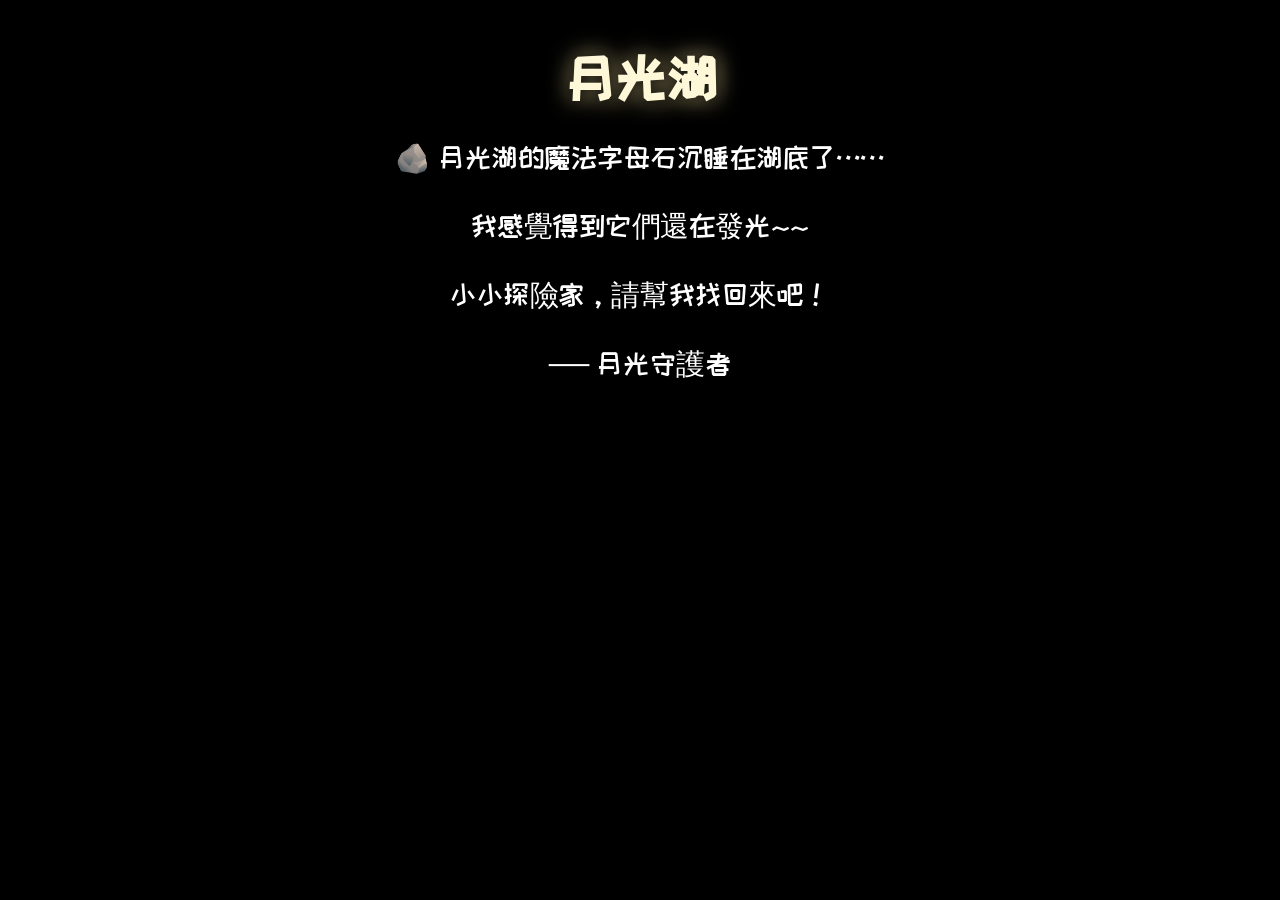
==== 03_程式/level1/level1.html @ 57c37b49 "Add files via upload" ====
<!DOCTYPE html>
<html lang="zh-Hant">
<head>
<meta charset="UTF-8">
<meta name="viewport" content="width=device-width, initial-scale=1.0">
<title>第一關 月光湖</title>
<link rel="preconnect" href="https://fonts.googleapis.com">
<link rel="preconnect" href="https://fonts.gstatic.com" crossorigin>
<link href="https://fonts.googleapis.com/css2?family=Ma+Shan+Zheng&family=ZCOOL+KuaiLe&display=swap" rel="stylesheet">
<link rel="stylesheet" href="level1.css">
</head>
<body>

<audio id="bgm" loop>
    <source src="../../04_音檔/tiburtina_schwartzy.mp3" type="audio/mpeg">
</audio>

<!-- 1-1 月光湖 -->
<section id="stage1" class="stage active">
    <div class="scene">
        <div class="story-hint">
            <h1>月光湖</h1>
            <p>🪨 月光湖的魔法字母石沉睡在湖底了……</p>
            <p>我感覺得到它們還在發光~~</p>
            <p>小小探險家，請幫我找回來吧！</p>
            <p class="guardian">── 月光守護者</p>
        </div>
        <div class="lake-click" id="lakeClick"></div>
    </div>

    <div class="modal hidden" id="gameModal">
        <div class="modal-layout">
            <div class="game-box">
                <button class="close-btn" id="closeBtn">×</button>
                <h2>🌙 湖底尋石</h2>
                <p class="range">Aa–Ff</p>
                <div class="letters">
                    <div class="left">
                        <button class="letter">A</button>
                        <button class="letter">B</button>
                        <button class="letter">C</button>
                        <button class="letter">D</button>
                        <button class="letter">E</button>
                        <button class="letter">F</button>
                    </div>
                    <div class="right">
                        <button class="letter">d</button>
                        <button class="letter">a</button>
                        <button class="letter">f</button>
                        <button class="letter">b</button>
                        <button class="letter">e</button>
                        <button class="letter">c</button>
                    </div>
                </div>
            </div>
            <div class="collection">
                <h3>🌙 月光收藏</h3>
                <div class="slot">🌙</div>
                <div class="slot">⭐</div>
                <div class="slot">🍃</div>
                <div class="slot">💎</div>
                <div class="slot">🌸</div>
                <div class="slot">☀️</div>
                <p class="energy">⭐ 0 / 6</p>
            </div>
        </div>
    </div>
</section>

<!-- 1-2 湖底泡泡 -->
<section id="stage2" class="stage">
    <div id="level1-2">
        <img src="../../02_素材/背景/level1-2_lake.png" class="lake-bg">
        <div id="mission-box">
            <div class="mission-title">🫧 月光湖深處傳來微弱的光……</div>
            <div class="mission-text">
                那些沉睡的字母泡泡，好像正在等待誰？<br>
                小小探險家，<br>
                請讓它們重新回到湖面吧！<br>
                <p class="guardian">── 月光守護者</p>
            </div>
            <div class="mission-hint"></div>
        </div>
        <div id="bubble-area">
            <button class="letter-bubble" data-letter="g">G</button>
            <button class="letter-bubble" data-letter="h">h</button>
            <button class="letter-bubble" data-letter="k">K</button>
            <button class="letter-bubble" data-letter="i">i</button>
            <button class="letter-bubble" data-letter="j">J</button>
            <button class="letter-bubble" data-letter="g">g</button>
            <button class="letter-bubble" data-letter="h">H</button>
            <button class="letter-bubble" data-letter="k">k</button>
            <button class="letter-bubble" data-letter="i">I</button>
            <button class="letter-bubble" data-letter="j">j</button>
        </div>
    </div>
</section>

<!-- 1-3 漂流木 -->
<section id="stage3" class="stage">
    <div class="game">
        <div class="background"></div>
        <div id="storyOverlay">
            <div id="storyText">
                <p>🪵 月光湖的夜晚，靜靜亮著。</p>
                <p>可是湖面上的月光，像被風吹散了一樣。</p>
                <p>小小探險家，請找出藏在湖裡的漂流木，</p>
                <p>讓月亮重新亮起來吧！</p>
            </div>
        </div>
        <div id="moonPuzzle" class="hidden">
            <div id="puzzleHint">找出藏在月光湖裡的 5 塊漂流木，<br>拖進月光寶盒吧！</div>
            <div id="moonBox"><img id="moonGray" src="../../02_素材/圖卡/moon_complete.png"></div>
        </div>
        <div class="wood-piece piece1"></div>
        <div class="wood-piece piece2"></div>
        <div class="wood-piece piece3"></div>
        <div class="wood-piece piece4"></div>
        <div class="wood-piece piece5"></div>
        <div id="matchWindow" class="hidden">
            <div class="match-box">
                <div class="match-title">漂流木發出了微光……</div>
                <div class="small-letter">l</div>
                <div class="choice-row">
                    <button>L</button><button>M</button><button>N</button><button>O</button><button>P</button>
                </div>
            </div>
        </div>
    </div>
</section>

<!-- 1-4 月光碎片 -->
<section id="stage4" class="stage">
    <div class="game-page">
        <section class="instruction-box">
            <div class="instruction-title">🌙 月光碎片</div>
            <p>月亮慢慢甦醒了，卻還缺少最後的光芒。</p>
            <p>四塊月光碎片散落在湖面四周。</p>
            <p>小小探險家，請幫助月亮恢復光芒吧！</p>
        </section>
        <div id="shard-area" class="shard-area"></div>
        <div id="message" class="message"></div>
    </div>
</section>

<!-- 1-5 星石召喚 -->
<section id="stage5" class="stage">
    <div id="game-container">
        <div class="bg-overlay"></div>
        <div id="instruction-box">⭐ 星石召喚：完成最後的字母儀式，喚醒第一顆魔法星</div>
        <button id="start-summon-btn">⭐ 開始召喚儀式 ⭐</button>
        <div id="modal-overlay">
            <div id="summon-modal">
                <div id="modal-title">✨ 星石召喚陣 ✨</div>
                <div id="modal-hint">請依序點選大寫字母，再點選相同的小寫字母</div>
                <div id="letter-grid">
                    <div class="summon-letter"></div><div class="summon-letter"></div><div class="summon-letter"></div><div class="summon-letter"></div>
                    <div class="summon-letter"></div><div class="summon-letter"></div><div class="summon-letter"></div><div class="summon-letter"></div>
                    <div class="summon-letter"></div><div class="summon-letter"></div><div class="summon-letter"></div><div class="summon-letter"></div>
                </div>
            </div>
        </div>
        <img id="final-star" src="../../02_素材/圖卡/magic_star.png" alt="魔法星">
        <div id="complete-message">第一顆魔法星誕生了！</div>
    </div>
</section>

<!-- 第一關結束頁 -->
<section id="stageEnding" class="stage">
    <div id="ending-container">
        <div class="ending-overlay"></div>
        <div class="rune-glow rune1"></div><div class="rune-glow rune2"></div><div class="rune-glow rune3"></div>
        <div class="rune-glow rune4"></div><div class="rune-glow rune5"></div><div class="rune-glow rune6"></div>
        <div class="ending-star star1">✦</div><div class="ending-star star2">✧</div><div class="ending-star star3">✦</div>
        <div id="ending-text">
            <p>太好了，小小探險家！</p>
            <p>月光湖的力量恢復了。</p>
            <p>第一顆魔法星已經誕生。</p>
            <p>你找回了失落的字母魔法。</p>
            <p>森林深處似乎傳來新的呼喚……</p>
            <p>新的冒險正在等待著你。</p>
        </div>
        <button id="next-chapter-btn">🌲 前往下一個區域</button>
    </div>
</section>

<script src="level1.js"></script>
</body>
</html>
---- 03_程式/level1/level1.css ----
@import url('https://fonts.googleapis.com/css2?family=Ma+Shan+Zheng&family=ZCOOL+KuaiLe&display=swap');

*{box-sizing:border-box;}
html,body{
    margin:0;
    padding:0;
    width:100%;
    height:100%;
    overflow:hidden;
}
body{
    background:#000;
}
.stage{
    display:none;
    position:relative;
    width:100vw;
    height:100vh;
    overflow:hidden;
}
.stage.active{
    display:block;
}

/* ===== 1-1 ===== */
@import url('https://fonts.googleapis.com/css2?family=ZCOOL+KuaiLe&display=swap');

#stage1{
font-family:'ZCOOL KuaiLe',sans-serif;
color:white;
background-image:url("../../02_素材/背景/moonlight-lake.png");
background-size:cover;
background-position:center;
background-repeat:no-repeat;
}

.scene{
width:100vw;
height:100vh;
position:relative;
overflow:hidden;
background:rgba(0,0,0,.08);
}

.story-hint{
position:absolute;
left:50%;
top:45%;
transform:translateX(-50%);
width:760px;
text-align:center;
animation:storyFloatUp 14s linear forwards;
pointer-events:none;
}

@keyframes storyFloatUp{
0%{
top:45%;
opacity:0;
}

8%{
opacity:1;
}

65%{
top:15%;
opacity:1;
}

100%{
top:6%;
opacity:1;
transform:translateX(-50%) scale(1.02);
}
}

.story-hint h1{
font-size:54px;
margin:0 0 24px 0;
color:#fff8d8;
text-shadow:
0 0 12px rgba(0,0,0,1),
0 0 22px rgba(255,235,160,.8);
}

.feather{
font-size:42px;
margin-bottom:20px;
filter:drop-shadow(0 0 12px rgba(255,240,180,.9));
animation:featherGlow 2s infinite alternate;
}

@keyframes featherGlow{
from{
opacity:.7;
transform:rotate(-8deg) scale(1);
}

to{
opacity:1;
transform:rotate(5deg) scale(1.08);
}
}

.story-hint p{
font-size:28px;
line-height:1.9;
margin:14px 0;
color:white;
text-shadow:
0 0 10px rgba(0,0,0,1),
0 0 16px rgba(0,0,0,1);
}

.guardian{
font-size:24px;
margin-top:24px;
color:#ffe9a3;
text-shadow:0 0 10px rgba(255,230,150,.8);
}

.lake-click{
position:absolute;
left:30%;
bottom:105px;
width:42%;
height:210px;
border-radius:50%;
cursor:pointer;
background:rgba(255,255,255,0);
}

.modal{
position:fixed;
top:0;
left:0;
width:100vw;
height:100vh;
background:rgba(0,0,0,.42);
display:flex;
justify-content:center;
align-items:center;
z-index:99;
}

.hidden{
display:none;
}

.modal-layout{
display:flex;
gap:35px;
align-items:center;
justify-content:center;
}

.game-box{
position:relative;
width:720px;
padding:30px;
border-radius:30px;
background:rgba(5,25,55,.88);
backdrop-filter:blur(8px);
text-align:center;
box-shadow:0 0 35px rgba(180,230,255,.5);
}

.close-btn{
position:absolute;
top:15px;
right:18px;
width:38px;
height:38px;
border:none;
border-radius:50%;
background:rgba(255,255,255,.25);
color:white;
font-size:28px;
cursor:pointer;
}

.game-box h2{
font-size:38px;
margin:0 0 10px 0;
}

.range{
font-size:24px;
font-family:Arial,sans-serif;
margin:0 0 25px 0;
}

.letters{
display:flex;
flex-direction:column;
gap:18px;
align-items:center;
}

.left,
.right{
display:flex;
gap:14px;
}

.letter{
width:78px;
height:78px;
border:none;
border-radius:50%;
font-size:36px;
font-family:Georgia,'Times New Roman',serif;
font-weight:bold;
cursor:pointer;
color:white;
background:radial-gradient(circle at top,#d3dce7,#93a6b9 60%,#6d8094);
box-shadow:
0 6px 12px rgba(0,0,0,.35),
0 0 18px rgba(180,220,255,.35);
transition:.3s;
}

.letter:hover{
transform:translateY(-6px) scale(1.05);
}

.letter.selected{
background:radial-gradient(circle,#fff4a3,#f4d76b,#d6a83a);
box-shadow:0 0 25px rgba(255,230,120,.9);
}

.letter.pair-a{
background:radial-gradient(circle,#fff7bd,#f7d85c,#c99323);
}

.letter.pair-b{
background:radial-gradient(circle,#dcc9ff,#8b6ee8,#5635ba);
}

.letter.pair-c{
background:radial-gradient(circle,#c8f7b8,#76cf5a,#3f9635);
}

.letter.pair-d{
background:radial-gradient(circle,#b8ecff,#47aee8,#1f70b5);
}

.letter.pair-e{
background:radial-gradient(circle,#ffd1ec,#ef76ba,#b83d8c);
}

.letter.pair-f{
background:radial-gradient(circle,#ffd2a0,#ff8f2e,#c95712);
}

.collection{
width:150px;
padding:16px;
border-radius:25px;
background:rgba(5,25,55,.88);
backdrop-filter:blur(8px);
text-align:center;
box-shadow:0 0 28px rgba(180,230,255,.35);
}

.collection h3{
font-size:22px;
margin:0 0 16px 0;
}

.slot{
width:52px;
height:52px;
margin:auto;
margin-bottom:9px;
border-radius:50%;
background:rgba(255,255,255,.15);
display:flex;
justify-content:center;
align-items:center;
font-size:22px;
opacity:.25;
transition:.5s;
}

.slot.active{
opacity:1;
transform:scale(1.1);
box-shadow:0 0 18px rgba(255,255,180,.9);
}

.energy{
font-size:22px;
margin-top:14px;
font-family:Arial,sans-serif;
}
/* ===== 1-2 ===== */
@import url('https://fonts.googleapis.com/css2?family=ZCOOL+KuaiLe&display=swap');

body{
margin:0;
overflow:hidden;
font-family:'ZCOOL KuaiLe',sans-serif;
}

#level1-2{
position:relative;
width:100vw;
height:100vh;
overflow:hidden;
}

.lake-bg{
position:absolute;
top:0;
left:0;
width:100%;
height:100%;
object-fit:cover;
filter:blur(3px) brightness(.78) saturate(.9);
transform:scale(1.03);
z-index:1;
}

#level1-2::after{
content:"";
position:absolute;
inset:0;
background:linear-gradient(
to bottom,
rgba(20,80,150,.15),
rgba(20,80,150,.28)
);
z-index:2;
transition:1.5s;
pointer-events:none;
}

#level1-2.finish::after{
background:linear-gradient(
to bottom,
rgba(255,255,220,.18),
rgba(70,160,255,.10)
);
box-shadow:inset 0 -120px 120px rgba(255,255,180,.28);
}

#mission-box{
position:absolute;
top:20%;
left:50%;
transform:translateX(-50%);
width:680px;
padding:24px 20px;
background:rgba(255,255,255,0.04);
backdrop-filter:blur(8px);
border-radius:30px;
text-align:center;
color:white;
z-index:80;
transition:opacity .8s ease;
pointer-events:none;
}

#mission-box.hide{
opacity:0;
visibility:hidden;
}

.mission-title{
font-family:'ZCOOL KuaiLe',sans-serif;
font-size:32px;
line-height:1.9;
font-weight:700;
color:white;
margin-bottom:14px;
letter-spacing:0;
text-shadow:
0 0 10px rgba(0,0,0,1),
0 0 16px rgba(0,0,0,1);
}

.mission-text{
font-family:'ZCOOL KuaiLe',sans-serif;
font-size:28px;
line-height:1.9;
font-weight:400;
color:white;
margin-bottom:14px;
letter-spacing:0;
text-shadow:
0 0 10px rgba(0,0,0,1),
0 0 16px rgba(0,0,0,1);
}

.mission-hint{
font-family:'ZCOOL KuaiLe',sans-serif;
font-size:24px;
font-weight:900;
color:#ffe9a3;
letter-spacing:0;
text-shadow:0 0 10px rgba(255,230,150,.8);
}

#bubble-area{
position:absolute;
inset:0;
z-index:20;
pointer-events:auto;
}

.letter-bubble{
position:absolute;
width:105px;
height:105px;
border-radius:50%;
border:3px solid rgba(255,255,255,0.82);
background:rgba(255,255,255,0.20);
backdrop-filter:blur(8px);

font-family:Georgia,'Times New Roman',serif;

font-size:52px;
font-weight:bold;

color:#fff7b0;
cursor:pointer;
text-shadow:0 0 10px rgba(255,235,150,1);
box-shadow:0 0 30px rgba(150,220,255,0.5);
animation:floatBubble 3s infinite ease-in-out;
transition:1.6s ease;
z-index:30;
pointer-events:auto;
}

.letter-bubble.selected{
transform:scale(1.12);
box-shadow:0 0 45px rgba(255,240,150,0.9);
}

.letter-bubble.matched{
pointer-events:none;
animation:none;
}

#finish-message{
font-family:'ZCOOL KuaiLe',sans-serif;
position:absolute;
top:50%;
left:50%;
transform:translate(-50%,-50%);
padding:28px 48px;
background:rgba(255,255,255,0.08);
backdrop-filter:blur(10px);
border-radius:30px;
font-size:42px;
font-weight:900;
color:white;
opacity:0;
transition:1s;
z-index:100;
text-align:center;
letter-spacing:0;
white-space:nowrap;
text-shadow:
0 0 10px rgba(0,0,0,1),
0 0 16px rgba(0,0,0,1);
box-shadow:0 0 30px rgba(255,255,255,0.08);
pointer-events:none;
}

#finish-message.show{
opacity:1;
}

@keyframes floatBubble{
0%{
transform:translateY(0);
}

50%{
transform:translateY(-10px);
}

100%{
transform:translateY(0);
}
}
/* ===== 1-3 ===== */
@import url('https://fonts.googleapis.com/css2?family=ZCOOL+KuaiLe&display=swap');

*{
margin:0;
padding:0;
box-sizing:border-box;
}

#stage3{
font-family:'ZCOOL KuaiLe',sans-serif;
background:black;
}

.game{
position:relative;
width:100%;
height:100vh;
overflow:hidden;
}

/* ===== 背景 ===== */

.background{
position:absolute;
top:0;
left:0;
width:100%;
height:100%;
background-image:url("../../02_素材/背景/level1-3_driftwood.png");
background-size:cover;
background-position:center;
background-repeat:no-repeat;
z-index:1;
}

/* ===== 故事 ===== */

#storyOverlay{
position:absolute;
top:0;
left:0;
width:100%;
height:100%;
background:rgba(0,0,0,.08);
cursor:pointer;
z-index:20;
}

#storyText{
position:absolute;
left:50%;
top:76%;
transform:translateX(-50%);
width:900px;
text-align:center;
font-size:30px;
line-height:2.1;
color:white;
text-shadow:
0 0 10px rgba(0,0,0,1),
0 0 18px rgba(255,240,180,.45);
animation:storyRise 15s linear forwards;
}

#storyText p{
margin:2px 0;
}

@keyframes storyRise{
0%{
top:76%;
opacity:0;
}

12%{
opacity:1;
}

72%{
top:22%;
}

100%{
top:8%;
opacity:1;
}
}
.hideStory{
animation:fadeOutStory 1s forwards;
}

@keyframes fadeOutStory{
from{
opacity:1;
}

to{
opacity:0;
visibility:hidden;
}
}

/* ===== 湖面熱區 ===== */

.lakeHotspot{
position:absolute;
display:none;
cursor:pointer;
z-index:45;
}

.lakeHotspot.active{
display:block;
}

.hotspotLeft{
left:18%;
top:68%;
width:180px;
height:90px;
}

.hotspotMiddle{
left:43%;
top:80%;
width:220px;
height:100px;
}

.hotspotRight{
left:69%;
top:78%;
width:200px;
height:95px;
}

/* ===== 配對視窗 ===== */

#matchWindow{
position:absolute;
top:0;
left:0;
width:100%;
height:100%;
background:rgba(0,0,0,.35);
display:flex;
justify-content:center;
align-items:center;
z-index:100;
}

.hidden{
display:none!important;
}

.match-box{
width:760px;
padding:45px;
border-radius:36px;
background:rgba(8,22,55,.84);
backdrop-filter:blur(8px);
box-shadow:0 0 30px rgba(180,230,255,.35);
text-align:center;
}

.match-title{
font-size:34px;
color:white;
margin-bottom:24px;
line-height:1.8;
white-space:pre-line;
word-break:keep-all;
}

.small-letter{
font-size:92px;
margin-bottom:30px;
font-family:Georgia,'Times New Roman',serif;
font-weight:bold;
color:white;
}

.choice-row{
display:flex;
justify-content:center;
gap:18px;
}

.choice-row button{
width:90px;
height:90px;
border:none;
border-radius:50%;
font-size:40px;
font-family:Georgia,'Times New Roman',serif;
font-weight:bold;
background:
radial-gradient(
circle at top,
#d3dce7,
#93a6b9 60%,
#6d8094
);
color:white;
cursor:pointer;
transition:
transform .25s,
opacity .25s;
}

/* ===== 月亮拼圖區 ===== */

#moonPuzzle{
position:absolute;
top:0;
left:0;
width:100%;
height:100%;
z-index:35;
pointer-events:none;
}

/* ===== 提示文字 ===== */

#puzzleHint{
position:absolute;
left:4%;
top:18%;
width:520px;
font-size:38px;
line-height:1.65;
white-space:nowrap;
word-break:keep-all;
color:white;
z-index:80;
pointer-events:none;
}

/* ===== 月亮拼圖位置 ===== */

#moonBox{
position:absolute;
left:50%;
top:25%;
width:250px;
height:250px;
transform:
translate(-50%,-50%)
rotate(17deg);
z-index:38;
background:none;
border:none;
box-shadow:none;
backdrop-filter:none;
pointer-events:auto;
}

/* ===== 月亮圖片 ===== */

#moonGray{
position:absolute;
left:50%;
top:50%;
width:100%;
height:100%;
transform:translate(-50%,-50%);
object-fit:contain;
opacity:.72;
filter:
grayscale(1)
brightness(.72)
contrast(1.02)
drop-shadow(0 0 10px rgba(255,255,255,.25));
pointer-events:none;
}

/* ===== 完成後月亮發光 ===== */

#moonBox.complete #moonGray{
opacity:1;
filter:
grayscale(0)
brightness(1.22)
contrast(1.1)
drop-shadow(0 0 55px rgba(255,245,180,1));
animation:moonCompleteGlow 2s infinite alternate;
}

@keyframes moonCompleteGlow{
from{
filter:
brightness(1.05)
drop-shadow(0 0 24px rgba(255,230,150,.75));
}

to{
filter:
brightness(1.3)
drop-shadow(0 0 75px rgba(255,255,220,1));
}
}

/* ===== 隱藏原本月光寶盒文字 ===== */

#boxText{
display:none;
}

/* ===== 漂流木：一開始隱藏，配對完成後由 JS 顯示 ===== */

.wood-piece{
display:none;
position:absolute;
width:145px;
height:110px;
background-size:contain;
background-repeat:no-repeat;
background-position:center;
cursor:grab;
touch-action:none;
z-index:65;
opacity:.72;
transition:
opacity .3s ease,
filter .3s ease;
filter:
grayscale(.25)
brightness(.8)
drop-shadow(0 0 6px rgba(255,240,180,.25));
}

.wood-piece:hover{
opacity:1;
filter:
brightness(1.15)
drop-shadow(0 0 18px rgba(255,240,180,.8));
}

.wood-piece.found{
opacity:1;
filter:
brightness(1.25)
drop-shadow(0 0 24px rgba(255,240,180,1));
}

.wood-piece.collected{
pointer-events:none;
animation:collectPiece .65s ease forwards;
}

@keyframes collectPiece{
0%{
opacity:1;
transform:scale(1);
}

60%{
opacity:1;
transform:scale(.75);
filter:
brightness(1.8)
drop-shadow(0 0 42px rgba(255,240,180,1));
}

100%{
opacity:0;
transform:scale(.25);
}
}

/* ===== 漂流木位置：由 JS 隨機產生 ===== */

.piece1{
background-image:url("../../02_素材/圖卡/edge_piece1.png");
}

.piece2{
background-image:url("../../02_素材/圖卡/edge_piece2.png");
}

.piece3{
background-image:url("../../02_素材/圖卡/edge_piece3.png");
}

.piece4{
background-image:url("../../02_素材/圖卡/edge_piece4.png");
}

.piece5{
background-image:url("../../02_素材/圖卡/edge_piece5.png");
}

/* ===== 提示煙霧 ===== */

.smokeEffect{
position:absolute;
width:120px;
height:80px;
transform:translateX(-50%);
pointer-events:none;
z-index:80;
}

.smokeEffect::before,
.smokeEffect::after{
content:"";
position:absolute;
border-radius:50%;
background:rgba(220,235,255,.35);
filter:blur(10px);
animation:smokeRise 1.3s ease-out forwards;
}

.smokeEffect::before{
width:50px;
height:50px;
left:20px;
top:20px;
}

.smokeEffect::after{
width:66px;
height:66px;
left:48px;
top:5px;
}

@keyframes smokeRise{
0%{
opacity:0;
transform:translateY(18px) scale(.6);
}

35%{
opacity:.55;
}

100%{
opacity:0;
transform:translateY(-38px) scale(1.3);
}
}

/* ===== 想法框 ===== */

.thoughtBubble{
position:absolute;
transform:translateX(-50%);
width:420px;
padding:18px 28px;
background:rgba(8,18,45,.22);
backdrop-filter:blur(4px);
border:2px solid rgba(220,235,255,.72);
border-radius:50%;
color:white;
font-size:19px;
line-height:1.65;
text-align:center;
text-shadow:0 0 8px black;
box-shadow:
0 0 16px rgba(180,220,255,.35),
inset 0 0 18px rgba(255,255,255,.04);
pointer-events:none;
z-index:90;
animation:bubbleAppear 3s ease-in-out forwards;
}

.bubble-left::before,
.bubble-right::before,
.bubble-middle::before{
content:"";
position:absolute;
bottom:-22px;
width:22px;
height:22px;
border-radius:50%;
background:rgba(8,18,45,.18);
border:2px solid rgba(220,235,255,.7);
box-shadow:0 0 8px rgba(180,220,255,.25);
}

.bubble-left::after,
.bubble-right::after,
.bubble-middle::after{
content:"";
position:absolute;
bottom:-46px;
width:12px;
height:12px;
border-radius:50%;
background:rgba(8,18,45,.15);
border:2px solid rgba(220,235,255,.6);
box-shadow:0 0 6px rgba(180,220,255,.2);
}

.bubble-left::before{
left:62%;
}

.bubble-left::after{
left:72%;
}

.bubble-right::before{
left:38%;
}

.bubble-right::after{
left:28%;
}

.bubble-middle::before{
left:50%;
transform:translateX(-50%);
}

.bubble-middle::after{
left:50%;
transform:translateX(-50%);
}

@keyframes bubbleAppear{
0%{
opacity:0;
transform:translateX(-50%) translateY(10px) scale(.94);
}

20%{
opacity:1;
}

80%{
opacity:1;
}

100%{
opacity:0;
transform:translateX(-50%) translateY(-8px) scale(.98);
}
}
/* ===== 1-4 ===== */
@import url('https://fonts.googleapis.com/css2?family=ZCOOL+KuaiLe&display=swap');

*{
    margin:0;
    padding:0;
    box-sizing:border-box;
}

#stage4{
    font-family:'ZCOOL KuaiLe',sans-serif;
    background-image:url("../../02_素材/背景/level1-4_moonshards.png");
    background-size:cover;
    background-position:center;
    background-repeat:no-repeat;
}

.game-page{
    position:relative;
    width:100%;
    height:100vh;
    overflow:hidden;
}

/* ===== 說明文字框 ===== */

.instruction-box{
    position:absolute;
    left:55%;
    bottom:50px;
    transform:translateX(-50%);

    width:800px;
    padding:18px 32px;

    background:rgba(15,25,65,0.18);
    backdrop-filter:blur(8px);

    border:2px solid rgba(255,255,255,0.28);
    border-radius:24px;

    color:white;
    text-align:center;

    text-shadow:
        0 0 10px rgba(0,0,0,1),
        0 0 18px rgba(255,240,180,.45);

    z-index:30;
    transition:.8s ease;
}

.instruction-box.hide{
    opacity:0;
    pointer-events:none;
}

.instruction-title{
    font-size:46px;
    margin-bottom:10px;
}

.instruction-box p{
    font-size:28px;
    line-height:1.7;
    word-break:keep-all;
    white-space:normal;
}

/* ===== 月光碎片區 ===== */

.shard-area{
    position:absolute;
    inset:0;
    z-index:20;
}

/* ===== 月光光球 ===== */

.moon-shard{
    position:absolute;

    width:42px;
    height:42px;
    border-radius:50%;

    display:flex;
    justify-content:center;
    align-items:center;

    cursor:pointer;

    color:transparent;
    font-size:0;

    background:
        radial-gradient(
            circle,
            rgba(255,255,235,1) 0%,
            rgba(255,245,190,.85) 28%,
            rgba(255,235,170,.42) 58%,
            rgba(255,235,170,0) 100%
        );

    box-shadow:
        0 0 12px rgba(255,240,180,.85),
        0 0 24px rgba(255,240,180,.55),
        0 0 36px rgba(255,240,180,.32);

    transition:
        opacity .3s ease,
        box-shadow .3s ease;

    animation:floatLight 3s ease-in-out infinite;
}

@keyframes floatLight{
    0%{
        transform:translateY(0) scale(.95);
    }

    50%{
        transform:translateY(-8px) scale(1.06);
    }

    100%{
        transform:translateY(0) scale(.95);
    }
}

.moon-shard:hover{
    animation:none;
    transform:scale(1.18);
    box-shadow:
        0 0 16px rgba(255,245,190,.95),
        0 0 30px rgba(255,240,180,.7),
        0 0 46px rgba(255,240,180,.45);
}

.moon-shard.open{
    width:82px;
    height:82px;

    color:white;
    font-size:54px;
    font-family:Georgia,'Times New Roman',serif;
    font-weight:bold;

    background:rgba(255,255,255,.10);
    border:2px solid rgba(255,255,255,.45);
    backdrop-filter:blur(5px);

    box-shadow:
        0 0 18px rgba(255,240,180,.75),
        inset 0 0 16px rgba(255,255,255,.12);

    text-shadow:
        0 0 10px rgba(255,240,180,1),
        0 0 18px rgba(255,240,180,.7);

    animation:none;
}

.moon-shard.collected{
    pointer-events:none;
    animation:flyToMoon .9s ease-in forwards;
}

@keyframes flyToMoon{
    0%{
        opacity:1;
        transform:scale(1);
        filter:brightness(1.2);
    }

    60%{
        opacity:1;
        transform:translate(var(--fly-x),var(--fly-y)) scale(.65);
        filter:brightness(1.8);
    }

    100%{
        opacity:0;
        transform:translate(var(--fly-x),var(--fly-y)) scale(.15);
        filter:brightness(2.2);
    }
}

/* ===== 完成訊息：預設不顯示 ===== */

.message{
    display:none;

    position:absolute;
    left:50%;
    top:43%;
    transform:translate(-50%,-50%);

    color:#ffd76a;
    font-size:92px;
    font-weight:bold;
    text-align:center;
    letter-spacing:8px;
    white-space:nowrap;

    -webkit-text-stroke:3px rgba(70,45,0,.9);

    text-shadow:
        0 3px 0 rgba(90,55,0,.9),
        0 0 10px rgba(255,220,80,.65),
        0 0 24px rgba(255,180,0,.45);

    z-index:80;
    pointer-events:none;

    animation:messagePop 1.1s ease-in-out infinite alternate;
}

.message::before{
    content:"";
    position:absolute;
    left:50%;
    top:50%;

    width:760px;
    height:760px;

    transform:translate(-50%,-50%);
    border-radius:50%;

    background:
        radial-gradient(
            circle,
            rgba(255,250,190,.72) 0%,
            rgba(255,220,80,.32) 32%,
            rgba(255,180,0,.12) 52%,
            rgba(255,180,0,0) 72%
        );

    z-index:-1;

    animation:powerAura 1.4s ease-in-out infinite alternate;
}

.message::after{
    content:"";
    position:absolute;
    left:50%;
    top:50%;

    width:1000px;
    height:1000px;

    transform:translate(-50%,-50%);
    border-radius:50%;

    background:
        repeating-conic-gradient(
            from 0deg,
            rgba(255,235,120,.48) 0deg,
            rgba(255,235,120,.05) 8deg,
            rgba(255,235,120,0) 16deg,
            rgba(255,235,120,.42) 24deg
        );

    filter:blur(2px);
    opacity:.78;
    z-index:-2;

    animation:rotateAura 18s linear infinite;
}

@keyframes messagePop{
    from{
        transform:translate(-50%,-50%) scale(1);
    }

    to{
        transform:translate(-50%,-50%) scale(1.04);
    }
}

@keyframes powerAura{
    from{
        transform:translate(-50%,-50%) scale(.82);
        opacity:.55;
    }

    to{
        transform:translate(-50%,-50%) scale(1.2);
        opacity:1;
    }
}

@keyframes rotateAura{
    from{
        transform:translate(-50%,-50%) rotate(0deg);
    }

    to{
        transform:translate(-50%,-50%) rotate(360deg);
    }
}

/* 右下角按鈕不用，保險起見隱藏 */

.next-btn{
    display:none;
}

.hidden{
    display:none !important;
}
/* ===== 1-5 ===== */
*{
    margin:0;
    padding:0;
    box-sizing:border-box;
}

#stage5{
    font-family:"Ma Shan Zheng","Microsoft JhengHei",sans-serif;
}

#game-container{
    position:relative;
    width:100vw;
    height:100vh;
    background-image:url("../../02_素材/背景/level1-5_starstones.png");
    background-size:cover;
    background-position:center;
    background-repeat:no-repeat;
    overflow:hidden;
}

.bg-overlay{
    position:absolute;
    inset:0;
    background:rgba(5,12,35,.12);
    z-index:1;
    pointer-events:none;
}

#instruction-box{
    position:absolute;
    top:34px;
    left:50%;
    transform:translateX(-50%);
    z-index:20;
    padding:12px 34px;
    background:rgba(10,20,55,.58);
    border:2px solid rgba(255,235,160,.78);
    border-radius:32px;
    color:#fff6c8;
    font-size:22px;
    letter-spacing:2px;
    white-space:nowrap;
    text-shadow:0 0 10px rgba(255,235,150,.85);
    box-shadow:0 0 22px rgba(255,220,120,.38);
}

#start-summon-btn{
    position:absolute;
    left:50%;
    top:50%;
    transform:translate(-50%,-50%);
    z-index:25;
    padding:18px 46px;
    border-radius:40px;
    border:3px solid rgba(255,240,170,.9);
    background:rgba(18,28,70,.72);
    color:#fff3b0;
    font-size:30px;
    font-family:"Ma Shan Zheng","Microsoft JhengHei",sans-serif;
    letter-spacing:3px;
    text-shadow:0 0 10px rgba(255,235,150,1),0 0 24px rgba(255,210,80,.8);
    box-shadow:0 0 24px rgba(255,230,130,.55),inset 0 0 18px rgba(255,255,255,.12);
    cursor:pointer;
    transition:.25s;
}

#start-summon-btn:hover{
    transform:translate(-50%,-50%) scale(1.05);
    box-shadow:0 0 38px rgba(255,235,150,.85),inset 0 0 22px rgba(255,255,255,.18);
}

#modal-overlay{
    position:absolute;
    inset:0;
    z-index:50;
    display:none;
    justify-content:center;
    align-items:center;
    background:rgba(0,0,0,.42);
    backdrop-filter:blur(3px);
}

#modal-overlay.show{
    display:flex;
}

#summon-modal{
    width:820px;
    height:520px;
    padding:32px 42px;
    border-radius:36px;
    border:3px solid rgba(255,238,160,.85);
    background:radial-gradient(circle at center,rgba(255,235,150,.18),rgba(25,35,85,.78) 42%,rgba(8,14,42,.88) 100%);
    box-shadow:0 0 35px rgba(255,230,120,.6),0 0 80px rgba(90,150,255,.35),inset 0 0 35px rgba(255,255,255,.12);
    text-align:center;
}

#modal-title{
    color:#fff5bd;
    font-size:36px;
    letter-spacing:4px;
    margin-bottom:12px;
    text-shadow:0 0 10px rgba(255,235,150,1),0 0 26px rgba(255,210,90,.85);
}

#modal-hint{
    color:#eaf3ff;
    font-size:22px;
    margin-bottom:26px;
    text-shadow:0 0 8px rgba(180,220,255,.75);
}

#letter-grid{
    width:660px;
    margin:0 auto;
    display:grid;
    grid-template-columns:repeat(4,1fr);
    gap:22px 28px;
}

.summon-letter{
    width:95px;
    height:95px;
    margin:0 auto;
    border-radius:50%;
    display:flex;
    justify-content:center;
    align-items:center;
    background:radial-gradient(circle at 35% 25%,rgba(255,255,255,.7),rgba(125,145,175,.9) 25%,rgba(55,70,105,.98) 68%,rgba(20,28,48,1) 100%);
    border:4px solid rgba(255,240,180,.75);
    color:#fff2a5;
    font-family:Georgia,"Times New Roman",serif;
    font-size:62px;
    font-weight:bold;
    text-shadow:0 0 8px rgba(255,235,140,1),0 0 20px rgba(255,220,90,.9);
    box-shadow:inset -10px -12px 20px rgba(0,0,0,.38),inset 5px 5px 14px rgba(255,255,255,.24),0 0 22px rgba(180,220,255,.45);
    cursor:pointer;
    user-select:none;
    transition:.25s;
}

.summon-letter:hover{
    transform:scale(1.06);
    box-shadow:inset -10px -12px 20px rgba(0,0,0,.38),inset 5px 5px 14px rgba(255,255,255,.24),0 0 34px rgba(255,235,150,.85);
}

.summon-letter.selected{
    transform:scale(1.1);
    border-color:rgba(255,255,210,.95);
    box-shadow:0 0 38px rgba(255,235,130,1),0 0 70px rgba(255,200,60,.65);
}

.summon-letter.correct{
    animation:correctVanish .55s forwards;
}

@keyframes correctVanish{
    0%{transform:scale(1);opacity:1;}
    50%{transform:scale(1.18);opacity:1;}
    100%{transform:scale(.2);opacity:0;}
}

.summon-letter.wrong{
    animation:wrongShake .3s;
}

@keyframes wrongShake{
    0%{transform:translateX(0);}
    25%{transform:translateX(-6px);}
    50%{transform:translateX(6px);}
    75%{transform:translateX(-6px);}
    100%{transform:translateX(0);}
}

.bg-stone-glow{
    position:absolute;
    width:150px;
    height:150px;
    border-radius:50%;
    z-index:35;
    opacity:0;
    pointer-events:none;
    background:radial-gradient(circle,rgba(255,245,160,.95) 0%,rgba(255,210,70,.55) 35%,rgba(255,180,40,.18) 60%,rgba(255,180,40,0) 75%);
    box-shadow:0 0 35px rgba(255,235,120,.9),0 0 80px rgba(255,200,60,.7),0 0 130px rgba(255,180,40,.45);
}

.bg-stone-glow.show{
    animation:stoneGlowIn .8s ease forwards;
}

@keyframes stoneGlowIn{
    from{opacity:0;transform:translate(-50%,-50%) scale(.4);}
    to{opacity:1;transform:translate(-50%,-50%) scale(1);}
}

#altar-burst{
    position:absolute;
    left:50%;
    top:51%;
    transform:translate(-50%,-50%) scale(0);
    width:260px;
    height:260px;
    border-radius:50%;
    z-index:36;
    opacity:0;
    pointer-events:none;
    background:radial-gradient(circle,rgba(255,255,210,1) 0%,rgba(255,225,90,.75) 30%,rgba(255,190,40,.35) 55%,rgba(255,190,40,0) 75%);
}

#altar-burst.show{
    animation:altarBurst 1.5s ease forwards;
}

@keyframes altarBurst{
    0%{opacity:0;transform:translate(-50%,-50%) scale(.2);}
    50%{opacity:1;transform:translate(-50%,-50%) scale(1.4);}
    100%{opacity:.85;transform:translate(-50%,-50%) scale(1);}
}

#final-star{
    position:absolute;
    left:50%;
    top:68%;
    width:300px;
    height:auto;
    transform:translate(-50%,-50%) scale(0);
    opacity:0;
    z-index:80;
    pointer-events:none;
    filter:drop-shadow(0 0 15px rgba(255,255,255,.9)) drop-shadow(0 0 35px rgba(255,220,120,.9)) drop-shadow(0 0 80px rgba(255,190,60,.8));
}

#final-star.show{
    animation:magicStarBorn 2.5s ease forwards;
}

@keyframes magicStarBorn{
    0%{opacity:0;transform:translate(-50%,-50%) scale(0);}
    30%{opacity:1;transform:translate(-50%,-50%) scale(.8);}
    60%{opacity:1;transform:translate(-50%,-80%) scale(1.15);}
    100%{opacity:1;transform:translate(-50%,-130%) scale(1);}
}

#complete-message{
    position:absolute;
    left:50%;
    top:68%;
    transform:translateX(-50%);
    opacity:0;
    z-index:85;
    padding:18px 42px;
    background:rgba(10,20,60,.76);
    border:2px solid rgba(255,235,160,.85);
    border-radius:32px;
    color:#fff8d0;
    font-size:32px;
    letter-spacing:3px;
    text-shadow:0 0 10px rgba(255,235,150,.85);
    pointer-events:none;
}

#complete-message.show{
    animation:showMessage 1s forwards;
}

@keyframes showMessage{
    from{opacity:0;transform:translateX(-50%) translateY(20px);}
    to{opacity:1;transform:translateX(-50%) translateY(0);}
}

#final-star.float{
    animation:starFloat 4s ease-in-out infinite;
}

@keyframes starFloat{
    0%{
        transform:translate(-50%,-130%) scale(1);
    }

    50%{
        transform:translate(-50%,-150%) scale(1.04);
    }

    100%{
        transform:translate(-50%,-130%) scale(1);
    }
}

#final-star.float{
    animation:starFloat 4s ease-in-out infinite;
}

@keyframes starFloat{

    0%{
        transform:translate(-50%,-95%) scale(1);
    }

    50%{
        transform:translate(-50%,-110%) scale(1.04);
    }

    100%{
        transform:translate(-50%,-95%) scale(1);
    }

}

#final-star.float{
    opacity:1;
    animation:starFloat 4s ease-in-out infinite;
}

@keyframes starFloat{
    0%{
        opacity:1;
        transform:translate(-50%,-130%) scale(1);
    }

    50%{
        opacity:1;
        transform:translate(-50%,-145%) scale(1.04);
    }

    100%{
        opacity:1;
        transform:translate(-50%,-130%) scale(1);
    }
}

/* ===== ending ===== */
*{
    margin:0;
    padding:0;
    box-sizing:border-box;
}

#stageEnding{
    font-family:"Ma Shan Zheng",cursive;
}

#ending-container{
    position:relative;
    width:100vw;
    height:100vh;

    background-image:
    url("../../02_素材/背景/owl_celebrate_bg.png");

    background-size:cover;
    background-position:center;
    overflow:hidden;
}

/* 背景微暗 */

.ending-overlay{
    position:absolute;
    inset:0;
    background:rgba(0,0,0,.25);
    z-index:1;
}

/* 六顆符文石橢圓發光 */

.rune-glow{
    position:absolute;

    border-radius:50%;

    background:
    radial-gradient(
        ellipse,
        rgba(120,180,255,.55),
        rgba(120,180,255,.20),
        transparent 75%
    );

    box-shadow:
    0 0 22px rgba(120,180,255,.35);

    animation:
    runeGlow 3s ease-in-out infinite;

    pointer-events:none;

    z-index:3;
}

/* 左側三顆 */

.rune1{
    width:65px;
    height:120px;

    left:4.5%;
    bottom:2%;

    transform:rotate(-18deg);
}

.rune2{
    width:65px;
    height:95px;

    left:2.5%;
    bottom:19%;

    transform:rotate(-12deg);

    animation-delay:.5s;
}

.rune3{
    width:55px;
    height:95px;

    left:10%;
    bottom:16%;

    transform:rotate(-12deg);

    animation-delay:1s;
}

/* 右側三顆 */

.rune4{
    width:75px;
    height:150px;

    right:2.5%;
    bottom:-3.5%;

    transform:rotate(25deg);

    animation-delay:1.5s;
}

.rune5{
    width:70px;
    height:140px;

    right:3%;
    bottom:17%;

    transform:rotate(15deg);

    animation-delay:2s;
}

.rune6{
    width:70px;
    height:120px;

    right:12%;
    bottom:9%;

    transform:rotate(13deg);

    animation-delay:2.5s;
}

/* 少量星光 */

.ending-star{
    position:absolute;

    color:#fff6a8;

    font-size:30px;

    text-shadow:
    0 0 10px #fff6a8,
    0 0 20px #ffd54f;

    animation:
    endingStarFloat 5s ease-in-out infinite;

    z-index:4;

    pointer-events:none;
}

.star1{
    top:18%;
    left:22%;
}

.star2{
    top:30%;
    left:78%;
    animation-delay:1.5s;
}

.star3{
    top:72%;
    left:70%;
    animation-delay:3s;
}

/* 字幕 */

#ending-text{
    position:absolute;

    right:8%;
    bottom:-500px;

    width:38%;

    text-align:left;

    color:#fff6cf;

    font-size:34px;
    line-height:1.9;

    text-shadow:
    0 0 12px rgba(255,230,120,.85),
    0 0 24px rgba(255,210,80,.45);

    z-index:10;

    animation:
    endingScroll 22s linear forwards;
}

#ending-text p{
    margin:12px 0;
}

/* 按鈕 */

#next-chapter-btn{
    position:absolute;

    right:10%;
    top:50%;

    transform:translateY(-50%);

    padding:28px 80px;

    border:none;
    border-radius:999px;

    cursor:pointer;

    font-family:
    "Ma Shan Zheng",
    cursive;

    font-size:48px;

    color:#fff9d8;

    background:
    linear-gradient(
        180deg,
        rgba(72,120,72,.98),
        rgba(38,82,38,.98)
    );

    border:
    3px solid
    rgba(255,240,170,.9);

    box-shadow:
    0 0 35px rgba(255,220,120,.7);

    opacity:0;
    pointer-events:none;

    transition:none;

    z-index:20;
}

#next-chapter-btn.show{
    opacity:1;
    pointer-events:auto;
}

#next-chapter-btn:hover,
#next-chapter-btn:active,
#next-chapter-btn:focus{
    transform:translateY(-50%);
}

/* 動畫 */

@keyframes runeGlow{
    0%{
        opacity:.25;
    }

    50%{
        opacity:1;
    }

    100%{
        opacity:.25;
    }
}

@keyframes endingScroll{
    0%{
        bottom:-500px;
        opacity:0;
    }

    8%{
        opacity:1;
    }

    92%{
        opacity:1;
    }

    100%{
        bottom:110%;
        opacity:.9;
    }
}

@keyframes endingStarFloat{
    0%{
        opacity:.2;
        transform:translateY(0);
    }

    50%{
        opacity:1;
        transform:translateY(-10px);
    }

    100%{
        opacity:.2;
        transform:translateY(0);
    }
}
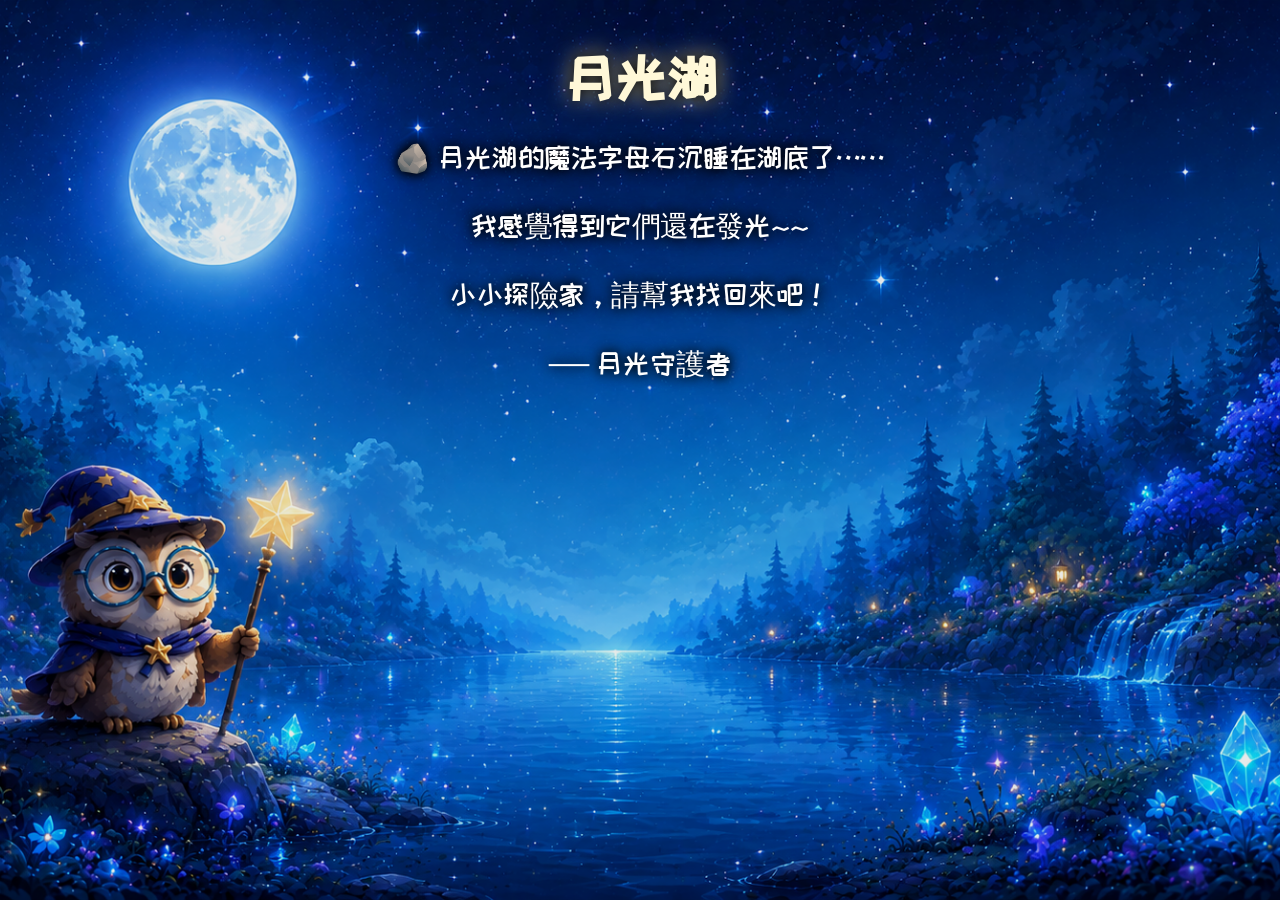
==== commit 7c2e222f: "Add files via upload" ====
--- a/03_程式/level1/level1.html
+++ b/03_程式/level1/level1.html
@@ -180,6 +180,10 @@
             <p>森林深處似乎傳來新的呼喚……</p>
             <p>新的冒險正在等待著你。</p>
         </div>
+        <div id="ai-tutor-box" style="display:none;">
+    <div id="ai-title">🦉 AI魔法導師分析中...</div>
+    <div id="ai-feedback"></div>
+</div>
         <button id="next-chapter-btn">🌲 前往下一個區域</button>
     </div>
 </section>
--- a/03_程式/level1/level1.css
+++ b/03_程式/level1/level1.css
@@ -1984,4 +1984,50 @@
         opacity:.2;
         transform:translateY(0);
     }
+}
+
+#ai-tutor-box{
+
+    width:760px;
+    margin:30px auto 0 auto;
+
+    padding:24px 30px;
+
+    background:rgba(10,20,50,.55);
+    backdrop-filter:blur(8px);
+
+    border-radius:24px;
+
+    border:2px solid rgba(255,240,180,.45);
+
+    color:white;
+
+    text-align:center;
+
+    box-shadow:
+    0 0 25px rgba(255,230,150,.25);
+
+    z-index:50;
+}
+
+#ai-title{
+
+    font-size:30px;
+    color:#ffe9a3;
+
+    margin-bottom:16px;
+
+    text-shadow:
+    0 0 12px rgba(255,230,150,.8);
+}
+
+#ai-feedback{
+
+    font-size:24px;
+
+    line-height:1.8;
+
+    color:white;
+
+    white-space:pre-line;
 }
